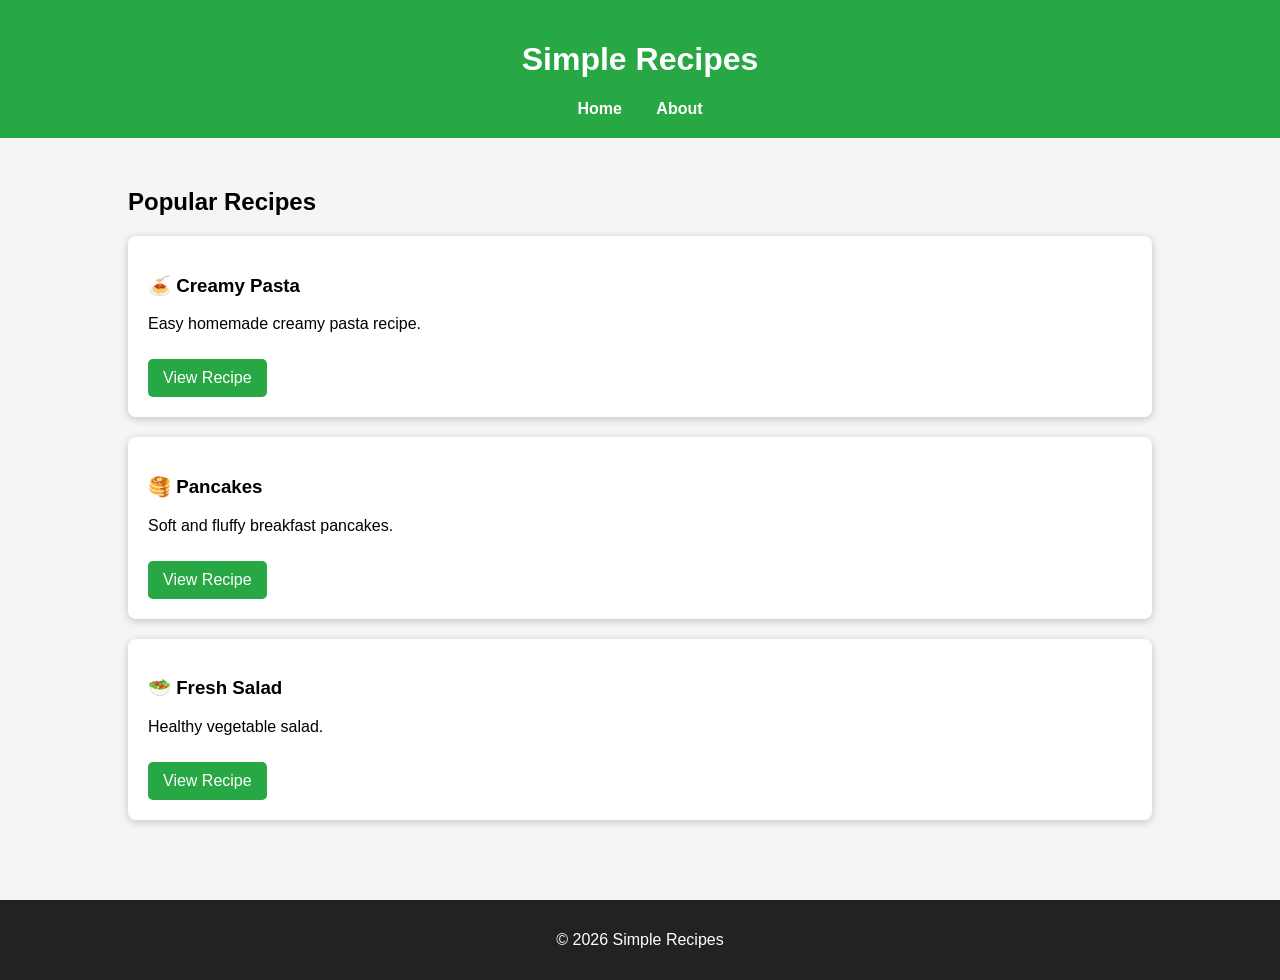
==== index.html @ d83bb96f "Add files via upload" ====
<!DOCTYPE html>
<html lang="en">
<head>
<meta charset="UTF-8">
<meta name="viewport" content="width=device-width, initial-scale=1.0">
<title>Simple Recipes</title>
<link rel="stylesheet" href="style.css">
</head>
<body>

<header>
<h1>Simple Recipes</h1>

<nav>
<a href="index.html">Home</a>
<a href="about.html">About</a>
</nav>
</header>

<section class="container">

<h2>Popular Recipes</h2>

<div class="card">
<h3>🍝 Creamy Pasta</h3>
<p>Easy homemade creamy pasta recipe.</p>
<a href="pasta.html">View Recipe</a>
</div>

<div class="card">
<h3>🥞 Pancakes</h3>
<p>Soft and fluffy breakfast pancakes.</p>
<a href="pancakes.html">View Recipe</a>
</div>

<div class="card">
<h3>🥗 Fresh Salad</h3>
<p>Healthy vegetable salad.</p>
<a href="salad.html">View Recipe</a>
</div>

</section>

<footer>
<p>© 2026 Simple Recipes</p>
</footer>

</body>
</html>
---- style.css ----
body{
font-family:Arial,sans-serif;
margin:0;
background:#f5f5f5;
}

header{
background:#28a745;
color:white;
padding:20px;
text-align:center;
}

nav a{
color:white;
margin:15px;
text-decoration:none;
font-weight:bold;
}

.container{
width:80%;
margin:auto;
padding:30px;
}

.card{
background:white;
padding:20px;
margin:20px 0;
border-radius:8px;
box-shadow:0 2px 8px rgba(0,0,0,.2);
}

.card a{
display:inline-block;
margin-top:10px;
background:#28a745;
color:white;
padding:10px 15px;
text-decoration:none;
border-radius:5px;
}

footer{
background:#222;
color:white;
text-align:center;
padding:15px;
margin-top:30px;
}

ul,ol{
line-height:2;
}
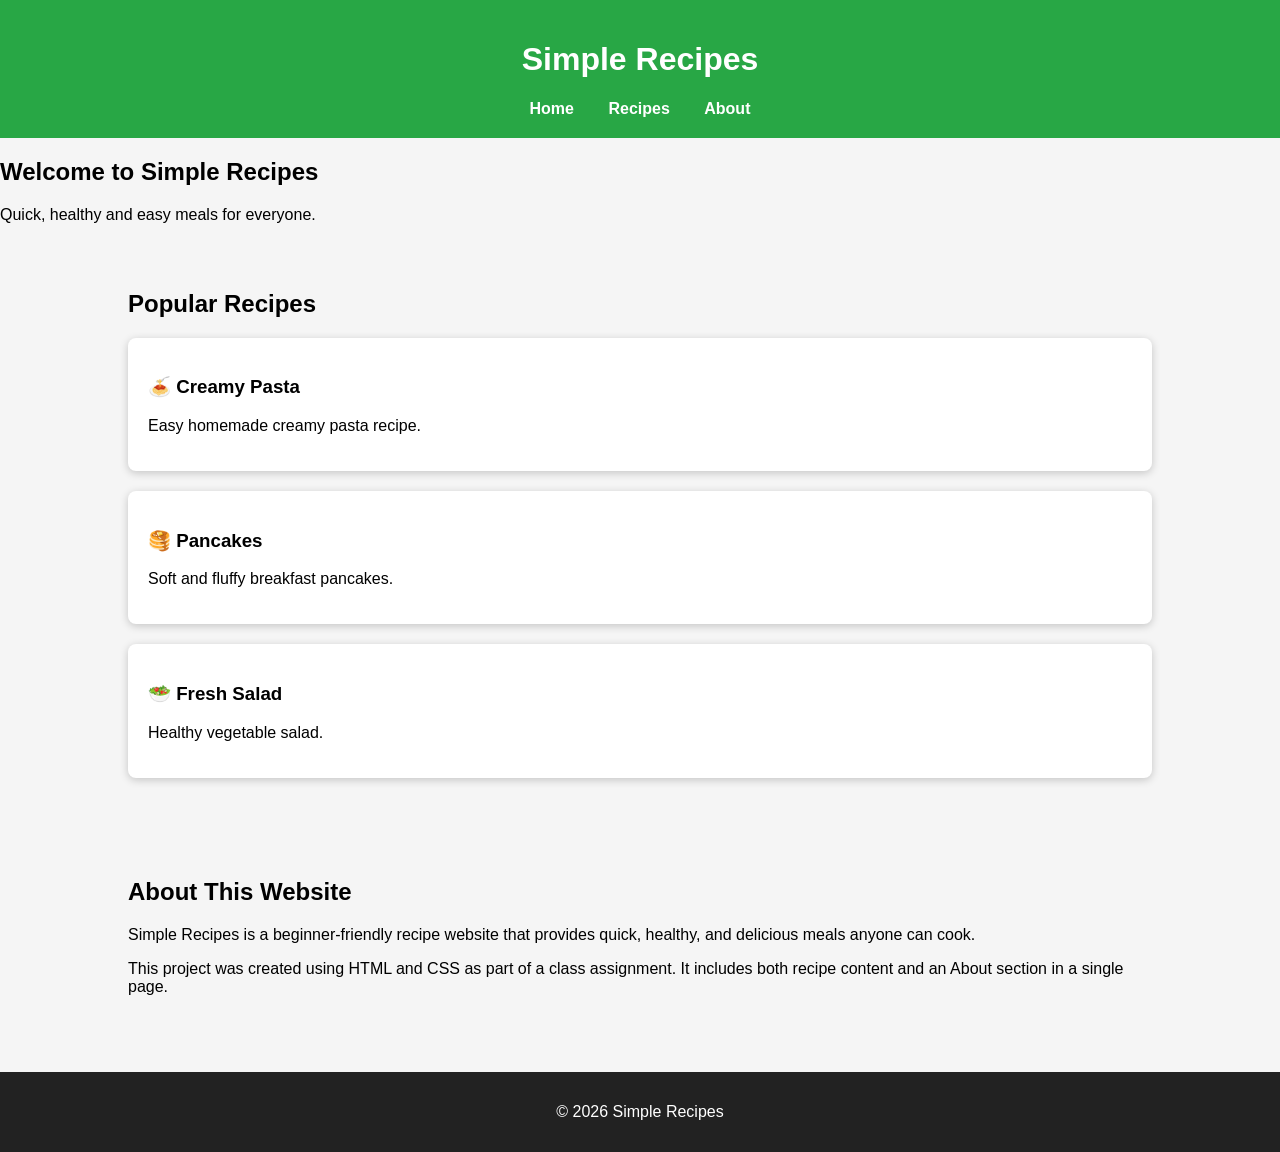
==== commit 1ec0edc3: "Update index.html" ====
--- a/index.html
+++ b/index.html
@@ -6,38 +6,61 @@
 <title>Simple Recipes</title>
 <link rel="stylesheet" href="style.css">
 </head>
+
 <body>
 
 <header>
 <h1>Simple Recipes</h1>
 
 <nav>
-<a href="index.html">Home</a>
-<a href="about.html">About</a>
+<a href="#home">Home</a>
+<a href="#recipes">Recipes</a>
+<a href="#about">About</a>
 </nav>
 </header>
 
-<section class="container">
+<!-- HOME SECTION -->
+<section id="home" class="hero">
+<h2>Welcome to Simple Recipes</h2>
+<p>Quick, healthy and easy meals for everyone.</p>
+</section>
+
+<!-- RECIPES SECTION -->
+<section id="recipes" class="container">
 
 <h2>Popular Recipes</h2>
 
 <div class="card">
 <h3>🍝 Creamy Pasta</h3>
 <p>Easy homemade creamy pasta recipe.</p>
-<a href="pasta.html">View Recipe</a>
 </div>
 
 <div class="card">
 <h3>🥞 Pancakes</h3>
 <p>Soft and fluffy breakfast pancakes.</p>
-<a href="pancakes.html">View Recipe</a>
 </div>
 
 <div class="card">
 <h3>🥗 Fresh Salad</h3>
 <p>Healthy vegetable salad.</p>
-<a href="salad.html">View Recipe</a>
 </div>
+
+</section>
+
+<!-- ABOUT SECTION (IMPORTANT - MUST BE HERE) -->
+<section id="about" class="container">
+
+<h2>About This Website</h2>
+
+<p>
+Simple Recipes is a beginner-friendly recipe website that provides
+quick, healthy, and delicious meals anyone can cook.
+</p>
+
+<p>
+This project was created using HTML and CSS as part of a class assignment.
+It includes both recipe content and an About section in a single page.
+</p>
 
 </section>
 
@@ -46,4 +69,4 @@
 </footer>
 
 </body>
-</html>+</html>
